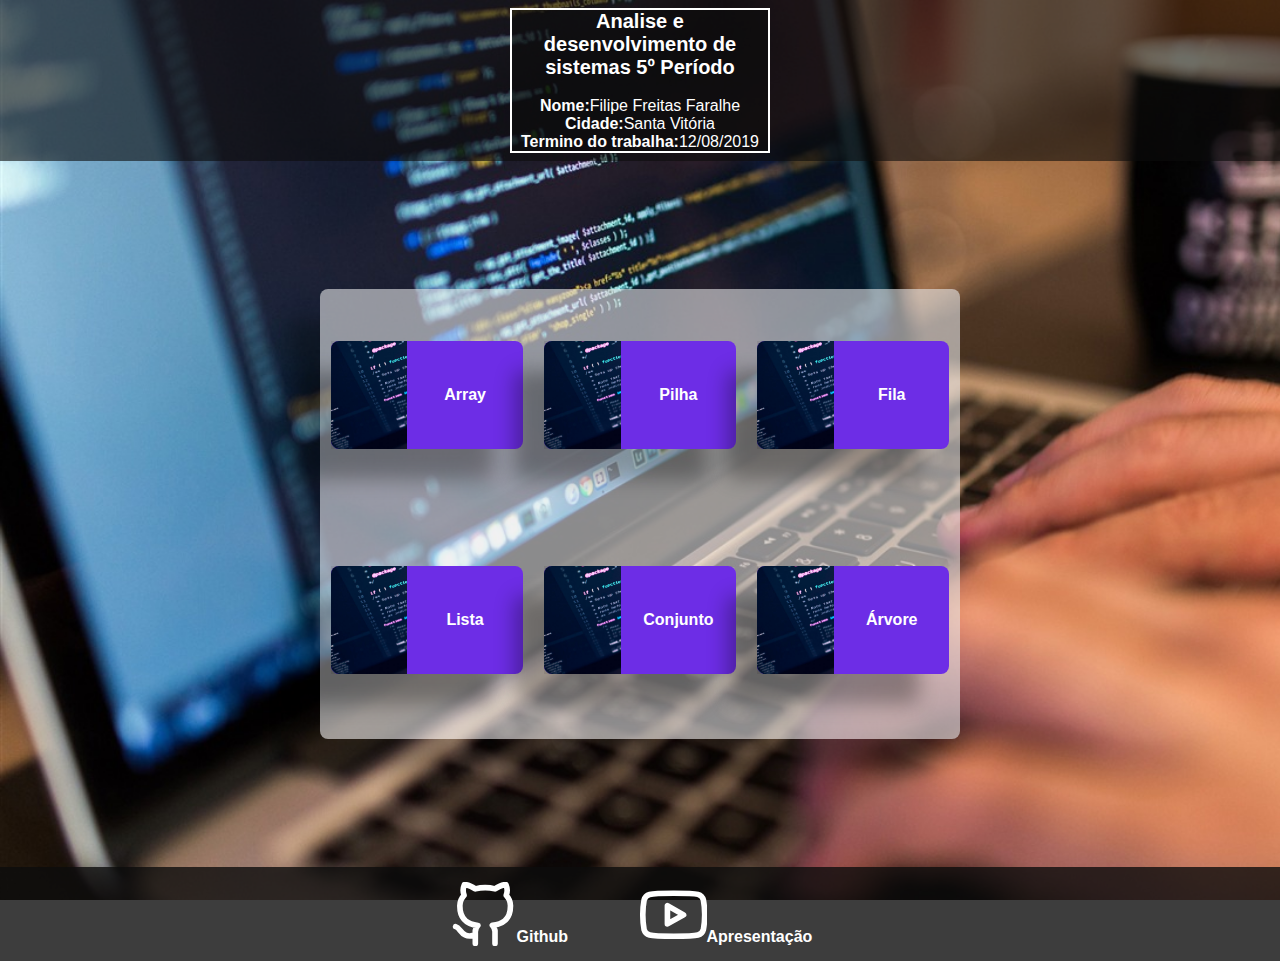
==== index.html @ 39c69144 "versao 0.1" ====
<!DOCTYPE html>
<html lang="pt-br">
<head>
    <meta charset="UTF-8">
    <meta name="viewport" content="width=device-width, initial-scale=1.0">
    <meta http-equiv="X-UA-Compatible" content="ie=edge">
    <link rel="stylesheet" href="estilo.css">
    <link href="https://fonts.googleapis.com/css2?family=Ubuntu:wght@700&display=swap" rel="stylesheet">
    <title>Trabalho Programação Estruturada Final</title>
</head>
<body>
    <header>
        <div id="sobre">
            <p class="titulo">Analise e desenvolvimento de sistemas 5º Período</p><br>
            <p><b>Nome:</b>Filipe Freitas Faralhe</p> 
            <p><b>Cidade:</b>Santa Vitória</p>
            <p><b>Termino do trabalha:</b>12/08/2019</p>    
        </div>        
    </header> 
    <main>
        <div id ="central">
            <a href="exercicios/Array/array.html" class="item" id="array"><span></span></span><strong>Array</strong></a>
            <a href="exercicios/Pilha/pilha.html" class="item" id="pilha"><span></span><strong>Pilha</strong></a>
            <a href="exercicios/Fila/fila.html" class="item" id="fila"><span></span><strong>Fila</strong></a>
            <a href="#" class="item" id="lista"><span></span><strong>Lista</strong></a>
            <a href="#" class="item" id="conjunto"><span></span><strong>Conjunto</strong></a>
            <a href="exercicios/AvoreBinaria/treant-js-master/arvore.html" class="item" id="arvore"><span></span><strong>Árvore</strong></a>
        </div>            
    </main>
    <footer>
        <div id="caixaFooter">
            <a id="git" href="https://github.com/FilipeFaralhe" target="_blank"><span></span><strong>Github</strong></a>
            <a id="ap" href="#"><span></span><strong>Apresentação</strong></a>
        </div>
    </footer>

</body>
</html>
---- estilo.css ----
*{
    margin: 0;
    font-family: 'Roboto', sans-serif;
    /*background-color: #fff;*/
}

body{
    background-image: url(img/backgroundFundo6.jpg);
    background-size: cover;
    background-attachment: fixed;
    background-repeat: no-repeat;
}


header {
    background-color: rgb(12, 12, 12, 0.6);
    padding: 10px;
}

div#sobre{
    background-color: rgb(12, 12, 12, 0.6);
    width:  20vw;
    margin: 0 auto;
    text-align: center;
    color: white;
    outline: 2px solid #fff;
}

.titulo {
    font-weight: bold;
    font-size: 20px;
}

main{
    margin: 10% 0;
    
}

div#central{
    margin: auto;
    width: 50vw;
    height: 50vh;
    background-color: rgb(232, 232, 233, 0.6);
    border-radius: 8px;
    display: flex;
    flex-direction: row;
    flex-wrap: wrap;
    justify-content: space-around;
    align-items: center;
    box-shadow: -30px 30px 20px rgba(0,0,0,0.3);
}

.item {
    margin-bottom: 2%;
    height: 12vh;
    width: 15vw;
    background-color: rgb(109, 45, 230);
    border: none;
    box-shadow: -30px 30px 20px rgba(0,0,0,0.3);
    display: flex;
    align-items: center;
    text-decoration: none;
    border-radius: 8px;
    font-weight: 700;
}

.item span {
    width: 40%;
    height: 100%;
    background-color: rgba(0, 0, 0, 0.08);/*r = red, g = gree, b =  blue, a = alfa(opacidade) */
    display: flex;
}

.item strong{
    flex: 1;
    text-align: center;
    color: white;
}


.item span::after{
    content: "";
    background-image: url("img/backgroundFundo4.jpg");
    background-size: cover;
    
    border-top-left-radius: 8px;
    border-bottom-left-radius: 8px;
    width: 100%;
    height: 100%;
}

.item:hover{
    background-color: rgb(12, 12, 12, 0.8);
    transition-duration: 700ms;
}

footer {
    background-color:  rgb(12, 12, 12, 0.8);
    width: 100%;
    padding: 5px 0;
}

div#caixaFooter{
    width: 380px;
    color: white;
    height: 4em;
    margin: 10px auto;
    display: flex;
}


a#git {
    width: 50%;  
    text-decoration: none;
    display: flex;
    align-items: flex-end;
    color: white;
}

a#git span{
    background-image: url("img/github2.svg");
    background-size: cover;
    background-image: w;
    background-repeat: no-repeat;
    width: 35%;
    height: 100%;
}

a#ap {
    width: 50%;
    text-decoration: none;
    display: flex;   
    color: white;
    align-items: flex-end;
}

a#ap span{
    background-image: url("img/youtube.svg");
    background-size: cover;
    background-repeat: no-repeat;
    width: 35%;
    height: 100%;
}

a#ap strong{
    color: white;
}

a#git strong{
    color: white;
}

@media(max-width: 768px) {
    div#sobre {
        width: 50vw;
    }
    
    div#central {
        width: auto;
        margin: 0 2%;
        height: 40vh;
    }

    .item {
        width: 25vw;
    }

    .item span::after{
        background: none;
    }
   
    .item span{
        width: 0;
    }

    main{
        margin: 30% 0;
        
    }
   
    
}
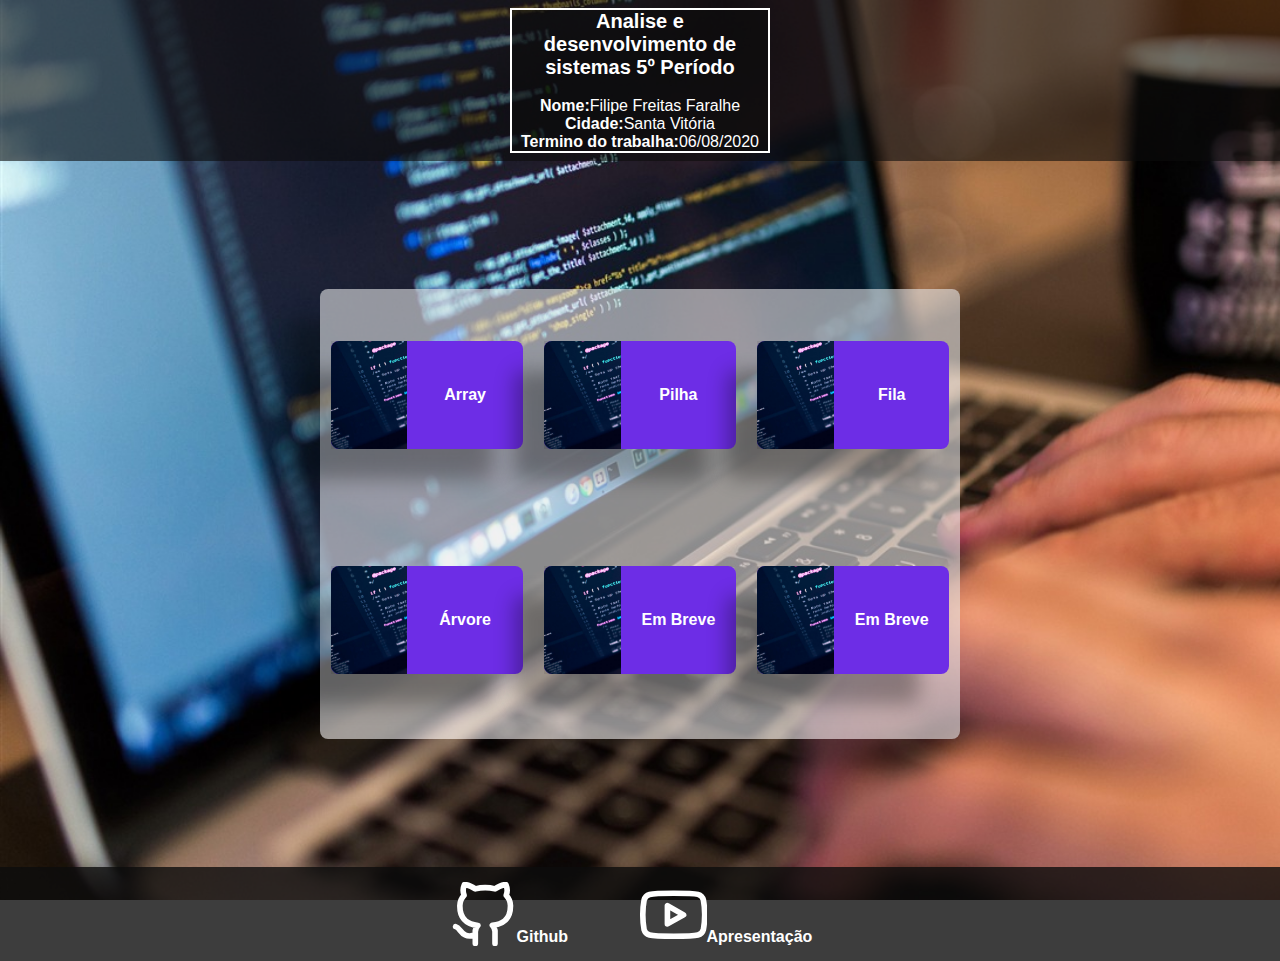
==== commit 0708035e: "finalizaçao da arvore" ====
--- a/index.html
+++ b/index.html
@@ -14,7 +14,7 @@
             <p class="titulo">Analise e desenvolvimento de sistemas 5º Período</p><br>
             <p><b>Nome:</b>Filipe Freitas Faralhe</p> 
             <p><b>Cidade:</b>Santa Vitória</p>
-            <p><b>Termino do trabalha:</b>12/08/2019</p>    
+            <p><b>Termino do trabalha:</b>06/08/2020</p>    
         </div>        
     </header> 
     <main>
@@ -22,9 +22,9 @@
             <a href="exercicios/Array/array.html" class="item" id="array"><span></span></span><strong>Array</strong></a>
             <a href="exercicios/Pilha/pilha.html" class="item" id="pilha"><span></span><strong>Pilha</strong></a>
             <a href="exercicios/Fila/fila.html" class="item" id="fila"><span></span><strong>Fila</strong></a>
-            <a href="#" class="item" id="lista"><span></span><strong>Lista</strong></a>
-            <a href="#" class="item" id="conjunto"><span></span><strong>Conjunto</strong></a>
-            <a href="exercicios/AvoreBinaria/treant-js-master/arvore.html" class="item" id="arvore"><span></span><strong>Árvore</strong></a>
+            <a href="./exercicios/AvoreBinaria/treant-js-master/index.html" class="item" id="arvore"><span></span><strong>Árvore</strong></a>
+            <a href="#" class="item" id="lista"><span></span><strong>Em Breve</strong></a>
+            <a href="#" class="item" id="conjunto"><span></span><strong>Em Breve</strong></a>
         </div>            
     </main>
     <footer>
--- a/estilo.css
+++ b/estilo.css
@@ -15,6 +15,8 @@
 header {
     background-color: rgb(12, 12, 12, 0.6);
     padding: 10px;
+    width: 100%;
+    box-sizing: border-box;
 }
 
 div#sobre{
@@ -120,7 +122,6 @@
 a#git span{
     background-image: url("img/github2.svg");
     background-size: cover;
-    background-image: w;
     background-repeat: no-repeat;
     width: 35%;
     height: 100%;
@@ -152,7 +153,7 @@
 
 @media(max-width: 768px) {
     div#sobre {
-        width: 50vw;
+        width: 50%;
     }
     
     div#central {
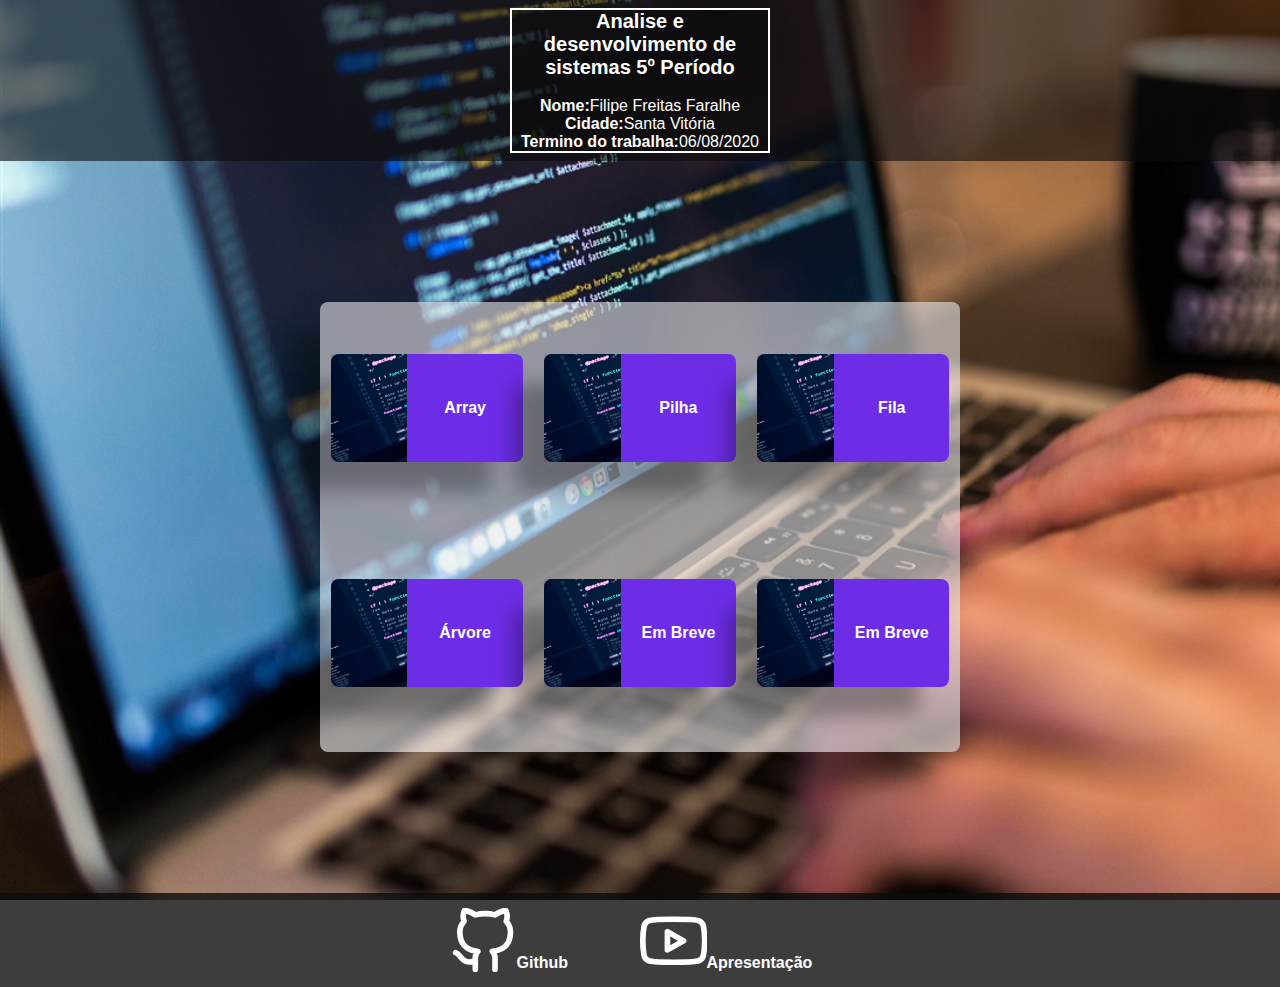
==== commit e91e71c3: "versao 1.0" ====
--- a/index.html
+++ b/index.html
@@ -30,7 +30,7 @@
     <footer>
         <div id="caixaFooter">
             <a id="git" href="https://github.com/FilipeFaralhe" target="_blank"><span></span><strong>Github</strong></a>
-            <a id="ap" href="#"><span></span><strong>Apresentação</strong></a>
+            <a id="ap" href="./PageVideo/video.html"><span></span><strong>Apresentação</strong></a>
         </div>
     </footer>
 
--- a/estilo.css
+++ b/estilo.css
@@ -16,15 +16,30 @@
     background-color: rgb(12, 12, 12, 0.6);
     padding: 10px;
     width: 100%;
+    display: flex;
+    align-items: center;
     box-sizing: border-box;
+}
+
+a#home{
+    background-color:  rgba(37, 37, 37, 0.8);
+    text-align: center;
+    color: white;
+    padding: 10px;
+    right: 10;
+    font-size: 2em;
+    outline: 2px solid #fff;
+    text-decoration: none;
+    height: 2.5rem;
+    font-weight: bold;
 }
 
 div#sobre{
     background-color: rgb(12, 12, 12, 0.6);
     width:  20vw;
+    text-align: center;
+    color: white;
     margin: 0 auto;
-    text-align: center;
-    color: white;
     outline: 2px solid #fff;
 }
 
@@ -34,8 +49,19 @@
 }
 
 main{
-    margin: 10% 0;
-    
+    margin: 11% 0;
+    
+}
+
+#video-container {
+    display: flex;
+    justify-content: center;
+    align-items: center;
+}
+
+#video {
+    box-shadow: -30px 30px 20px rgba(0,0,0,0.3);
+    border-radius: 0.8rem;
 }
 
 div#central{
@@ -175,8 +201,11 @@
     }
 
     main{
-        margin: 30% 0;
-        
+        margin: 30% 0;  
+    }
+
+    #video-container {
+        margin: 0.8rem;
     }
    
     
